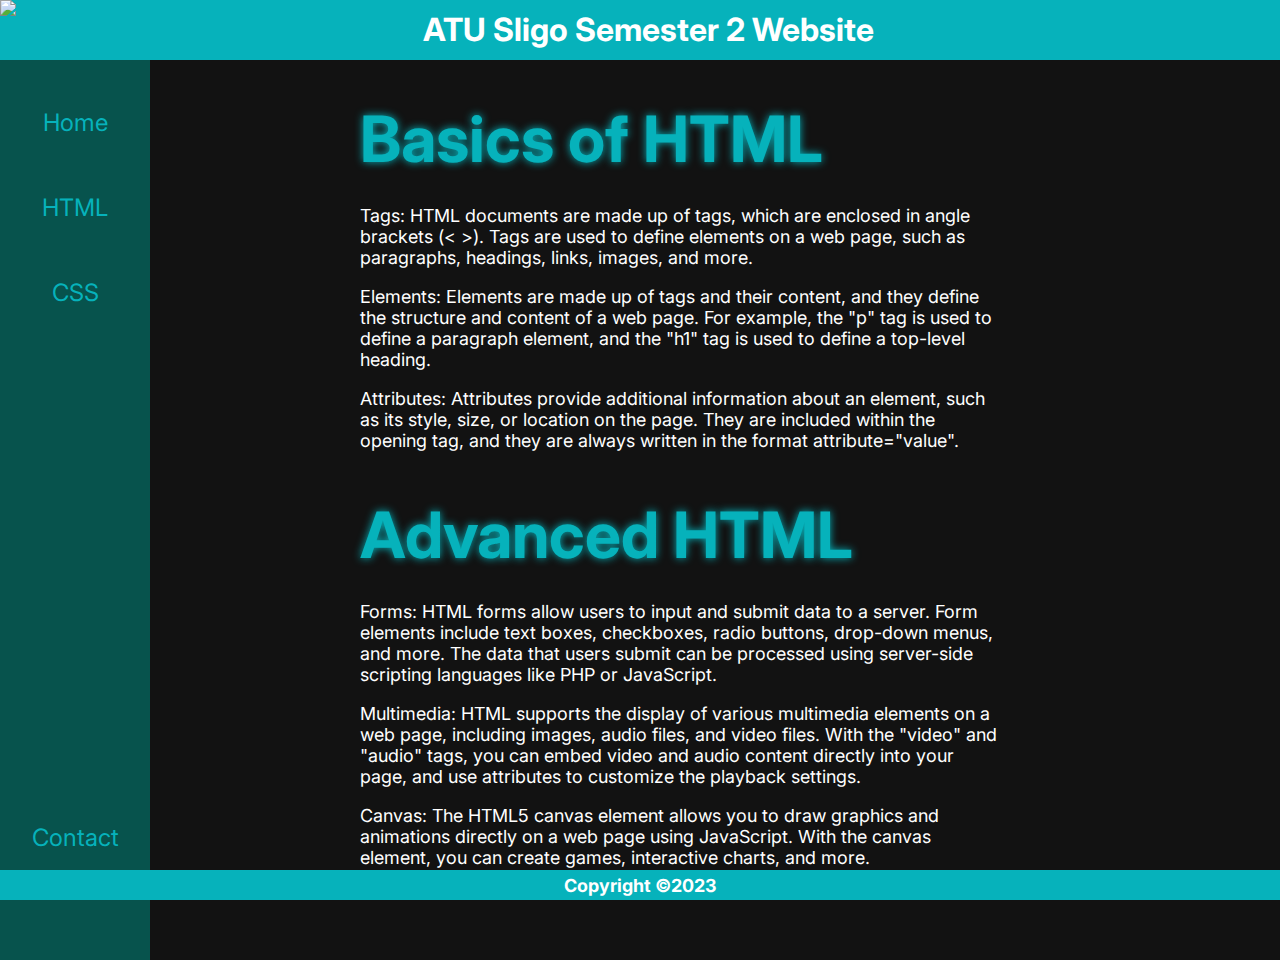
==== page2.html @ f38b94dc "added html, css and contact pages" ====
<!DOCTYPE html>
<html lang="en">
<head>
    <meta charset="UTF-8">
    <meta http-equiv="X-UA-Compatible" content="IE=edge">
    <meta name="viewport" content="width=<device-width>, initial-scale=1.0">
    <title>HTML</title>
    <link rel="stylesheet" href="./styles2.css">
    <link rel="preconnect" href="https://fonts.googleapis.com">
    <link rel="preconnect" href="https://fonts.gstatic.com" crossorigin>
    <link href="https://fonts.googleapis.com/css2?family=Inter" rel="stylesheet">
</head>
<body>
    <header>
        <div id="topbar"><img src="./logo2.png" id="logo"><h1>ATU Sligo Semester 2 Website</h1></div>
    </header>
    <div>
        <nav>
            <ul>
                <li><a href="index.html">Home</a></li>
                <li><a href="page2.html">HTML</a></li>
                <li><a href="page3.html">CSS</a></li>
                <li id="contact"><a href="page4.html">Contact</a></li>
            </ul>
        </nav>
        <h3>Basics of HTML</h3>
            <p>Tags: HTML documents are made up of tags, which are enclosed in angle brackets (< >). Tags are used to define elements on a web page, such as paragraphs, headings, links, images, and more.</p>
            <p>Elements: Elements are made up of tags and their content, and they define the structure and content of a web page. For example, the "p" tag is used to define a paragraph element, and the "h1" tag is used to define a top-level heading.</p>
            <p>Attributes: Attributes provide additional information about an element, such as its style, size, or location on the page. They are included within the opening tag, and they are always written in the format attribute="value".</p>
        <h3>Advanced HTML</h3>
        <p>Forms: HTML forms allow users to input and submit data to a server. Form elements include text boxes, checkboxes, radio buttons, drop-down menus, and more. The data that users submit can be processed using server-side scripting languages like PHP or JavaScript.</p>
        <p>Multimedia: HTML supports the display of various multimedia elements on a web page, including images, audio files, and video files. With the "video" and "audio" tags, you can embed video and audio content directly into your page, and use attributes to customize the playback settings.</p>
        <p>Canvas: The HTML5 canvas element allows you to draw graphics and animations directly on a web page using JavaScript. With the canvas element, you can create games, interactive charts, and more.</p>
    </div>
</div>
</body>
<footer>
    <div id="footer"><h5>Copyright ©2023</h5></div>
</footer>
</html>
---- styles2.css ----
* {
    font-family: 'Inter', sans-serif;
}

#navbar {
    font-size: 100px;
    font-family: 'Inter', sans-serif;
    margin-top: 0px;
    margin-bottom: 20px;
}

ul {
    margin: 0;
    padding: 0;
    width: 150px;
    height: 100vh;
    background-color: #07534d;
    float: left;
  }
  
li a {
    display: block;
    color: #06B2BB;
    padding: 8px 8px;
    text-decoration: none;
    font-family: 'Inter';
    margin-top: 40px;
    font-size: 1.5em;
    text-align: center;
}
  
  /* Change the link color on hover */
li a:hover {
    background-color: #ffffff;
    color:#07534d;
    box-shadow: inset 150px 0 0 0 #06B2BB;
    transition: color .2s ease-in-out, box-shadow .2s ease-in-out;
    color: white;
}

#topbar {
    background-color: #06B2BB;
    height: 60px;
}

#topbar img {
    height: 60px;
    margin-top: 0px;
    left: 0px;
    float: left;
}

#topbar h1 {
    text-align: center;
    font-family: 'Inter', sans-serif;
    margin: 0;
    color: white;
    position: relative;
    top: 10px;
    min-width: 500px;
    white-space: nowrap
}

#contact {
    position: absolute;
    bottom: 40px;
    width: 150px;
    text-align: center;
}

h1 {
    margin-top: 0;
}

h2 {
    position: relative;
    color: white;
    top: -900px;
    left: 250px;
    padding: 50px;
}

h5 {
    color: white;
    text-align: center;
    margin-top: auto;
    padding-top: 5px;
    margin-bottom: 0;
    font-size: 18px;
    font-family: 'Inter', sans-serif;
}

p {
    color: #ffffff;
    font-size: 18px;
    margin-left: 350px;
    width: 50%;
    padding-left: 10px;
    text-align: left;
    margin-bottom: 5px;
    font-family: 'Inter', sans-serif;
    padding-right: 10px;
    min-width: 100px;
    cursor: default;
}

h3 {
    color: #06B2BB;
    text-shadow: 0px 0px 8px #06B2BB;  
    font-family: 'Inter', sans-serif;
    font-size: 64px;
    text-align: left;
    margin: auto;
    margin-left: 350px;
    margin-bottom: 15px;
    padding: 10px;
    width: 50%;
    padding-top: 40px;
    position: relative;
    transition: all 0.25s;
}

h3:hover {
    text-shadow: 0px 0px 16px #06B2BB; 
    transition: all 0.25s;
    cursor: default;
}

#footer {
    background-color:#06B2BB;
    position: absolute; 
    left: 0 ; right: 0; bottom: 0; 
    height: 30px;
    transition: 0.65s all;
}

#footer:hover { 
    background-color: #065b5f;
    transition: 0.65s all;
}

body {
    margin: 0;
    background-color: #121212;
    display: flex;
    min-height: 100vh;
    flex-direction: column;
    overflow-x: hidden;
    overflow-y: hidden;
}
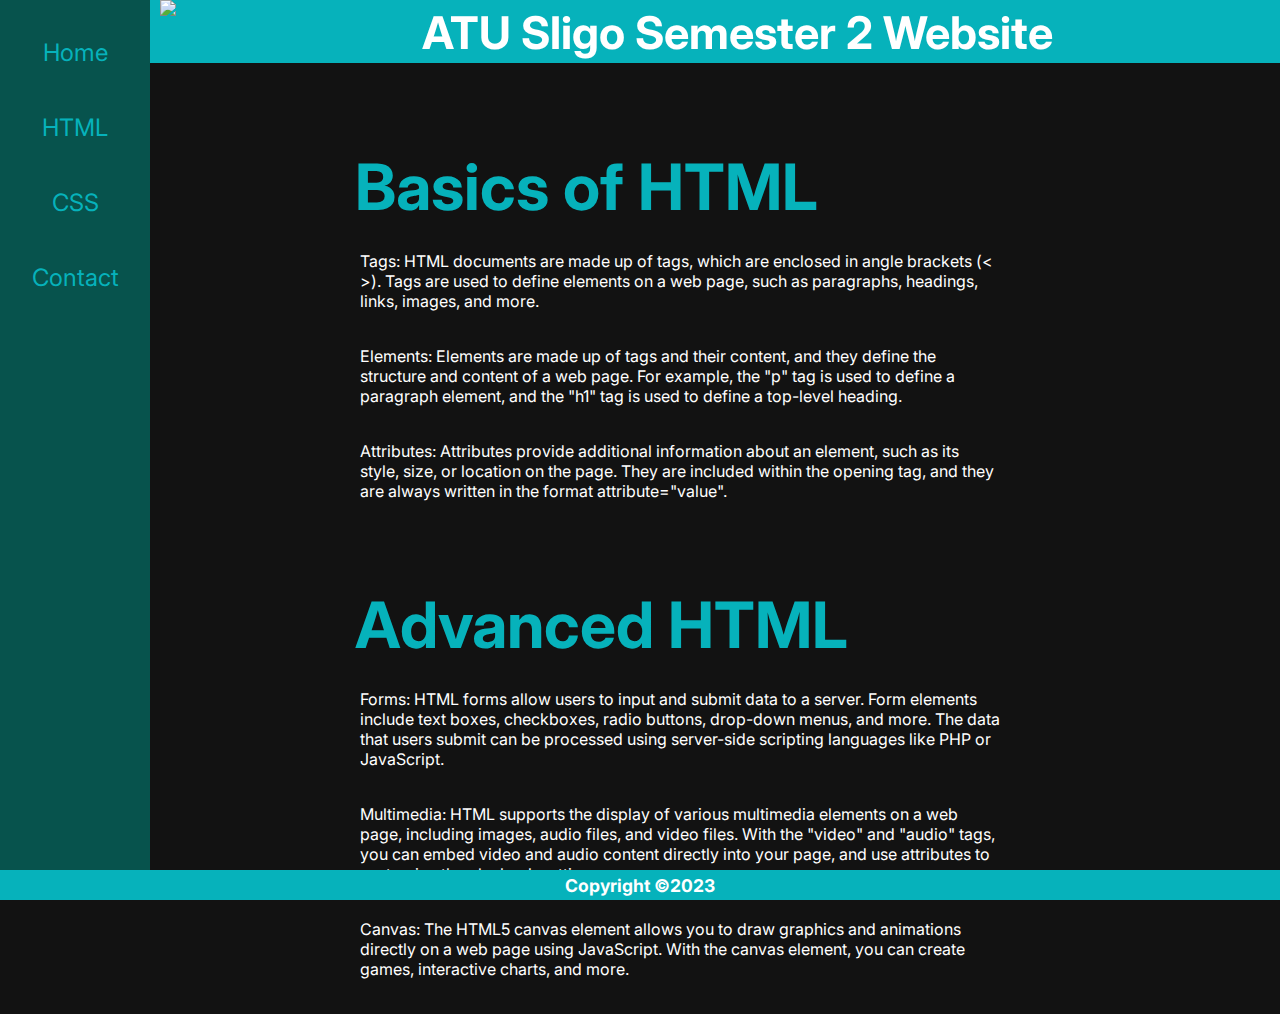
==== commit 751851c3: "added favicons" ====
--- a/page2.html
+++ b/page2.html
@@ -5,6 +5,7 @@
     <meta http-equiv="X-UA-Compatible" content="IE=edge">
     <meta name="viewport" content="width=<device-width>, initial-scale=1.0">
     <title>HTML</title>
+    <link rel="shortcut icon" type="image/x-icon" href="./favicon.ico" />
     <link rel="stylesheet" href="./styles2.css">
     <link rel="preconnect" href="https://fonts.googleapis.com">
     <link rel="preconnect" href="https://fonts.gstatic.com" crossorigin>
--- a/styles2.css
+++ b/styles2.css
@@ -1,5 +1,9 @@
 * {
     font-family: 'Inter', sans-serif;
+}
+
+html {
+    height: 100%;
 }
 
 #navbar {
@@ -10,21 +14,26 @@
 }
 
 ul {
+    overflow-x: hidden;
     margin: 0;
     padding: 0;
     width: 150px;
-    height: 100vh;
+    height: 100%;
+    position: fixed;
     background-color: #07534d;
-    float: left;
+    left: 0;
+    top: 0;
   }
   
-li a {
+  li a {
+    position: sticky;
     display: block;
     color: #06B2BB;
     padding: 8px 8px;
     text-decoration: none;
     font-family: 'Inter';
-    margin-top: 40px;
+    margin-top: 30px;
+    margin-bottom: 30px;
     font-size: 1.5em;
     text-align: center;
 }
@@ -40,13 +49,16 @@
 
 #topbar {
     background-color: #06B2BB;
-    height: 60px;
+    height: 7vh;
+    width: 100%;
+    position: relative;
 }
 
 #topbar img {
-    height: 60px;
+    height: 7vh;
+    position: sticky;
     margin-top: 0px;
-    left: 0px;
+    left: 160px;
     float: left;
 }
 
@@ -55,21 +67,20 @@
     font-family: 'Inter', sans-serif;
     margin: 0;
     color: white;
-    position: relative;
-    top: 10px;
-    min-width: 500px;
-    white-space: nowrap
-}
-
-#contact {
-    position: absolute;
-    bottom: 40px;
-    width: 150px;
-    text-align: center;
+    position: sticky;
+    font-size: 5vh;
+    padding-top: 0.5vh;
+    left: 50%;
+    right: 50%;
+    margin-left: 140px;
+    word-break: break-all;
+    white-space: nowrap;
 }
 
 h1 {
-    margin-top: 0;
+    text-align: center;
+    padding-left: 55px;
+    font-size: 2em;
 }
 
 h2 {
@@ -86,18 +97,18 @@
     margin-top: auto;
     padding-top: 5px;
     margin-bottom: 0;
-    font-size: 18px;
+    font-size: 1.1em;
     font-family: 'Inter', sans-serif;
 }
 
 p {
     color: #ffffff;
-    font-size: 18px;
+    font-size: 1.1  em;
     margin-left: 350px;
     width: 50%;
     padding-left: 10px;
     text-align: left;
-    margin-bottom: 5px;
+    margin-bottom: 35px;
     font-family: 'Inter', sans-serif;
     padding-right: 10px;
     min-width: 100px;
@@ -106,12 +117,11 @@
 
 h3 {
     color: #06B2BB;
-    text-shadow: 0px 0px 8px #06B2BB;  
     font-family: 'Inter', sans-serif;
-    font-size: 64px;
+    font-size: 4em;
     text-align: left;
-    margin: auto;
-    margin-left: 350px;
+    margin-top: 5vh;
+    margin-left: 345px;
     margin-bottom: 15px;
     padding: 10px;
     width: 50%;
@@ -128,7 +138,7 @@
 
 #footer {
     background-color:#06B2BB;
-    position: absolute; 
+    position: fixed;
     left: 0 ; right: 0; bottom: 0; 
     height: 30px;
     transition: 0.65s all;
@@ -143,8 +153,7 @@
     margin: 0;
     background-color: #121212;
     display: flex;
-    min-height: 100vh;
+    min-height: 100%;
     flex-direction: column;
     overflow-x: hidden;
-    overflow-y: hidden;
 }